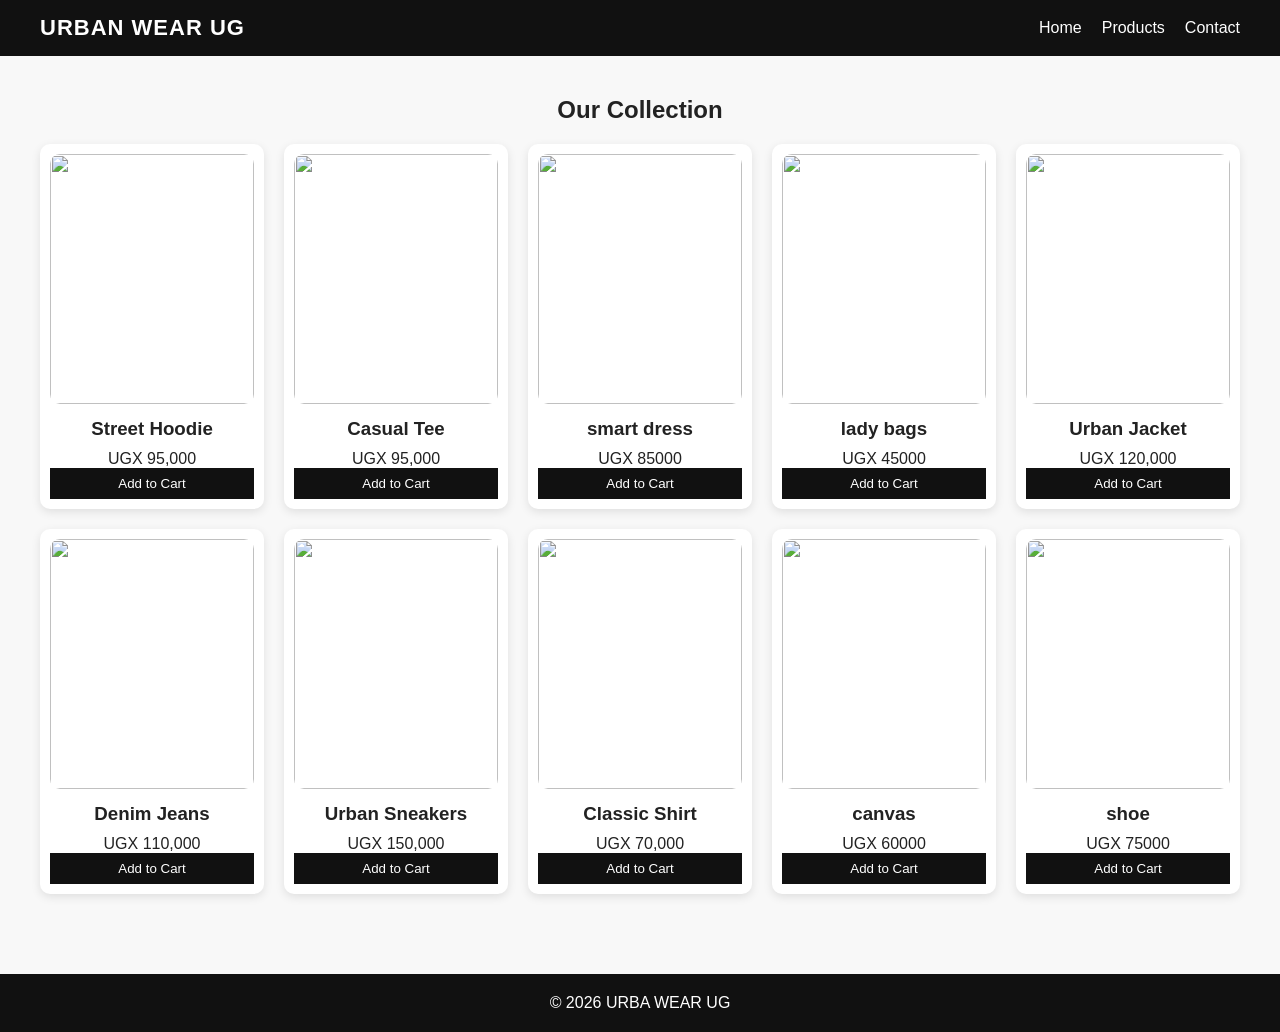
==== products.html @ 2a035042 "Add files via upload" ====
<!DOCTYPE html>
<html>
<head>
    <title>Products - URBAN WEAR UG</title>
    <link rel="stylesheet" href="style.css">
</head>
<body>

<nav>
    <h1>URBAN WEAR UG</h1>
    <ul>
        <li><a href="index.html">Home</a></li>
        <li><a href="products.html">Products</a></li>
        <li><a href="contact.html">Contact</a></li>
    </ul>
</nav>

<section class="products">
    <h2>Our Collection</h2>

    <div class="product-grid">

      

        <div class="product">
            <img src="images/fash7.jpg">
            <h3>Street Hoodie</h3>
            <p>UGX 95,000</p>
            <button onclick="addToCart('Street Hoodie')">Add to Cart</button>
        </div>


        <div class="product">
            <img src="images/fash1.jpg">
            <h3>Casual Tee</h3>
            <p>UGX 95,000</p>
            <button onclick="addToCart('Casual Tee')">Add to Cart</button>
        </div>
         <div class="product">
            <img src="images/fash5.webp">
            <h3>smart dress</h3>
            <p>UGX 85000</p>
            <button onclick="addToCart('Classic Shirt')">Add to Cart</button>
        </div>
         <div class="product">
            <img src="images/bag2.webp">
            <h3>lady bags</h3>
            <p>UGX 45000</p>
            <button onclick="addToCart('Classic Shirt')">Add to Cart</button>
        </div>
  <div class="product">
            <img src="images/fash4.jpg">
            <h3>Urban Jacket</h3>
            <p>UGX 120,000</p>
            <button onclick="addToCart('Urban Jacket')">Add to Cart</button>
        </div>
        <div class="product">
            <img src="images/fash3.jpg">
            <h3>Denim Jeans</h3>
            <p>UGX 110,000</p>
            <button onclick="addToCart('Denim Jeans')">Add to Cart</button>
        </div>

        <div class="product">
            <img src="images/sh1.jpg">
            <h3>Urban Sneakers</h3>
            <p>UGX 150,000</p>
            <button onclick="addToCart('Urban Sneakers')">Add to Cart</button>
        </div>

        <div class="product">
            <img src="images/fash2.jpg">
            <h3>Classic Shirt</h3>
            <p>UGX 70,000</p>
            <button onclick="addToCart('Classic Shirt')">Add to Cart</button>
        </div>
 
       
        <div class="product">
            <img src="images/sh5.jpg">
            <h3>canvas</h3>
            <p>UGX 60000</p>
            <button onclick="addToCart('Classic Shirt')">Add to Cart</button>
        </div>
         <div class="product">
            <img src="images/sh2.jpg">
            <h3>shoe</h3>
            <p>UGX 75000</p>
            <button onclick="addToCart('Classic Shirt')">Add to Cart</button>
        </div>
    </div>
</section>

<footer>
    <p>&copy; 2026 URBA WEAR UG</p>
</footer>

<script>
let cart = [];

function addToCart(product) {
    cart.push(product);
    alert(product + " added to cart!");
    console.log(cart);
}
</script>

</body>
</html>
---- style.css ----
/* GLOBAL STYLES */
* {
    margin: 0;
    padding: 0;
    box-sizing: border-box;
    font-family: 'Segoe UI', Tahoma, Geneva, Verdana, sans-serif;
}

body {
    background-color: #f8f8f8;
    color: #222;
}

/* NAVBAR */
nav {
    background: #111;
    padding: 15px 40px;
    display: flex;
    justify-content: space-between;
    align-items: center;
}

nav h1 {
    color: #fff;
    font-size: 22px;
    letter-spacing: 1px;
}

nav ul {
    list-style: none;
    display: flex;
    gap: 20px;
}

nav ul li a {
    color: white;
    text-decoration: none;
    transition: 0.3s;
}

nav ul li a:hover {
    color: #ff3c78;
}

/* HERO */
.hero {
    height: 90vh;
    background: url('https://images.unsplash.com/photo-1521334884684-d80222895322') center/cover no-repeat;
    display: flex;
    align-items: center;
    justify-content: center;
    text-align: center;
    color: white;
    position: relative;
}

.hero::after {
    content: "";
    position: absolute;
    top:0;
    left:0;
    width:100%;
    height:100%;
    background: rgba(0,0,0,0.5);
}

.hero-content {
    position: relative;
    z-index: 2;
}

.hero h2 {
    font-size: 50px;
}

.hero p {
    font-size: 20px;
    margin: 10px 0;
}

.btn {
    background: #ff3c78;
    color: white;
    padding: 12px 20px;
    border: none;
    cursor: pointer;
    margin-top: 10px;
    border-radius: 5px;
}

/* PRODUCTS */
.products {
    padding: 40px;
    text-align: center;
}

.product-grid {
    display: grid;
    grid-template-columns: repeat(auto-fit, minmax(220px, 1fr));
    gap: 20px;
    margin-top: 20px;
}

.product {
    background: white;
    padding: 10px;
    border-radius: 10px;
    box-shadow: 0 3px 10px rgba(0,0,0,0.1);
}

.product img {
    width: 100%;
    height: 250px;
    object-fit: cover;
    border-radius: 10px;
}

.product h3 {
    margin: 10px 0;
}

.product button {
    background: #111;
    color: white;
    padding: 8px;
    border: none;
    width: 100%;
    cursor: pointer;
}

/* CONTACT */
.contact {
    padding: 40px;
    max-width: 600px;
    margin: auto;
}

.contact input, .contact textarea {
    width: 100%;
    padding: 10px;
    margin: 10px 0;
}

.contact button {
    background: #ff3c78;
    color: white;
    padding: 10px;
    border: none;
    width: 100%;
}

/* FOOTER */
footer {
    text-align: center;
    padding: 20px;
    background: #111;
    color: white;
    margin-top: 40px;
}
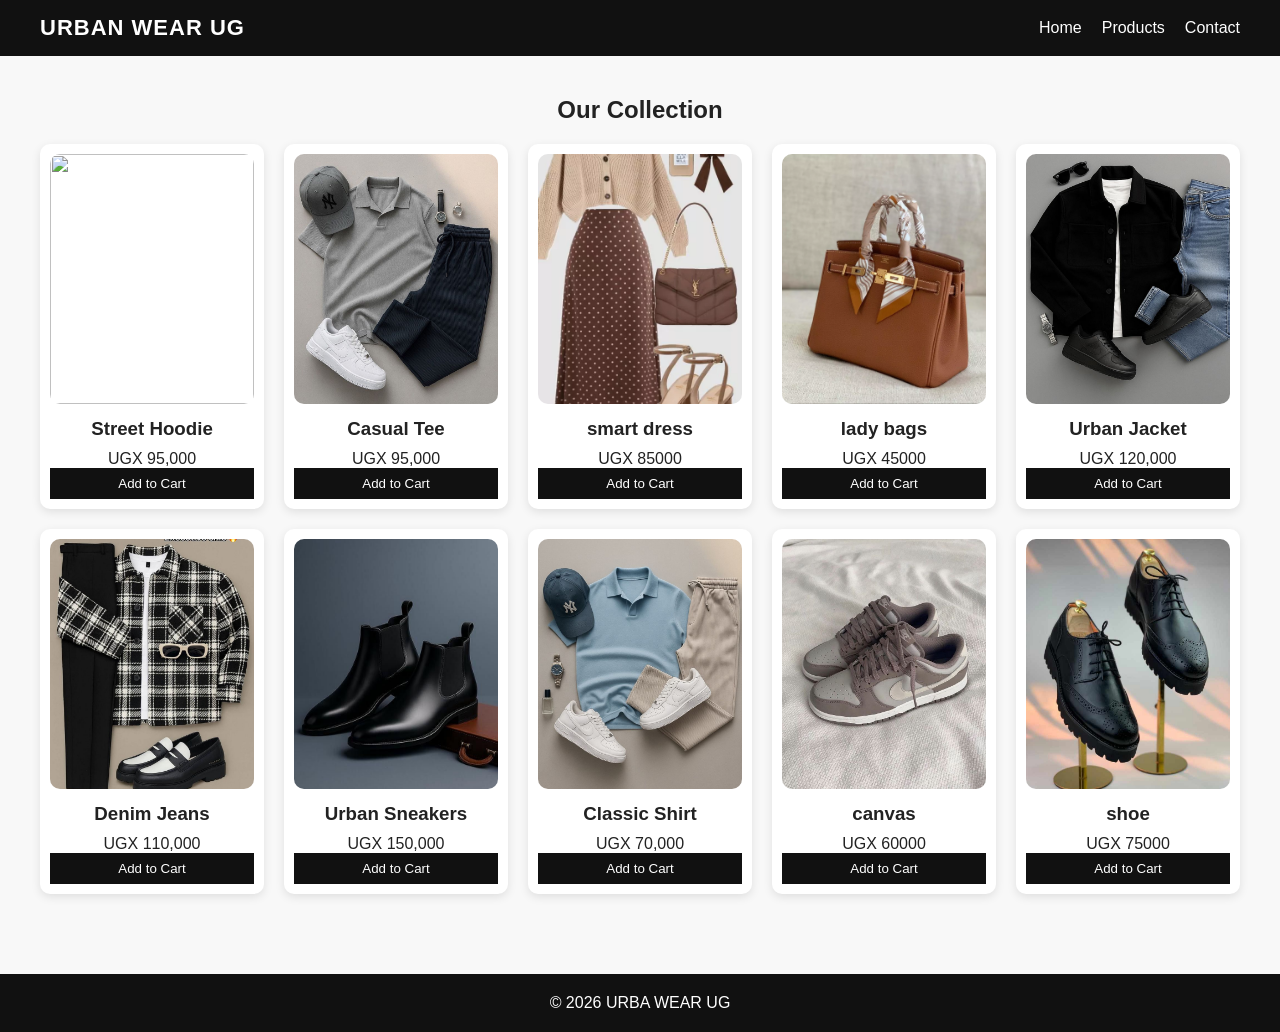
==== commit dcbaa433: "Fix HTML encoding and update image paths" ====
--- a/products.html
+++ b/products.html
@@ -23,7 +23,7 @@
       
 
         <div class="product">
-            <img src="images/fash7.jpg">
+            <img src="fash7.jpg">
             <h3>Street Hoodie</h3>
             <p>UGX 95,000</p>
             <button onclick="addToCart('Street Hoodie')">Add to Cart</button>
@@ -31,45 +31,45 @@
 
 
         <div class="product">
-            <img src="images/fash1.jpg">
+            <img src="fash1.jpg">
             <h3>Casual Tee</h3>
             <p>UGX 95,000</p>
             <button onclick="addToCart('Casual Tee')">Add to Cart</button>
         </div>
          <div class="product">
-            <img src="images/fash5.webp">
+            <img src="fash5.webp">
             <h3>smart dress</h3>
             <p>UGX 85000</p>
             <button onclick="addToCart('Classic Shirt')">Add to Cart</button>
         </div>
          <div class="product">
-            <img src="images/bag2.webp">
+            <img src="bag2.webp">
             <h3>lady bags</h3>
             <p>UGX 45000</p>
             <button onclick="addToCart('Classic Shirt')">Add to Cart</button>
         </div>
   <div class="product">
-            <img src="images/fash4.jpg">
+            <img src="fash4.jpg">
             <h3>Urban Jacket</h3>
             <p>UGX 120,000</p>
             <button onclick="addToCart('Urban Jacket')">Add to Cart</button>
         </div>
         <div class="product">
-            <img src="images/fash3.jpg">
+            <img src="fash3.jpg">
             <h3>Denim Jeans</h3>
             <p>UGX 110,000</p>
             <button onclick="addToCart('Denim Jeans')">Add to Cart</button>
         </div>
 
         <div class="product">
-            <img src="images/sh1.jpg">
+            <img src="sh1.jpg">
             <h3>Urban Sneakers</h3>
             <p>UGX 150,000</p>
             <button onclick="addToCart('Urban Sneakers')">Add to Cart</button>
         </div>
 
         <div class="product">
-            <img src="images/fash2.jpg">
+            <img src="fash2.jpg">
             <h3>Classic Shirt</h3>
             <p>UGX 70,000</p>
             <button onclick="addToCart('Classic Shirt')">Add to Cart</button>
@@ -77,13 +77,13 @@
  
        
         <div class="product">
-            <img src="images/sh5.jpg">
+            <img src="sh5.jpg">
             <h3>canvas</h3>
             <p>UGX 60000</p>
             <button onclick="addToCart('Classic Shirt')">Add to Cart</button>
         </div>
          <div class="product">
-            <img src="images/sh2.jpg">
+            <img src="sh2.jpg">
             <h3>shoe</h3>
             <p>UGX 75000</p>
             <button onclick="addToCart('Classic Shirt')">Add to Cart</button>
@@ -106,4 +106,4 @@
 </script>
 
 </body>
-</html>+</html>
